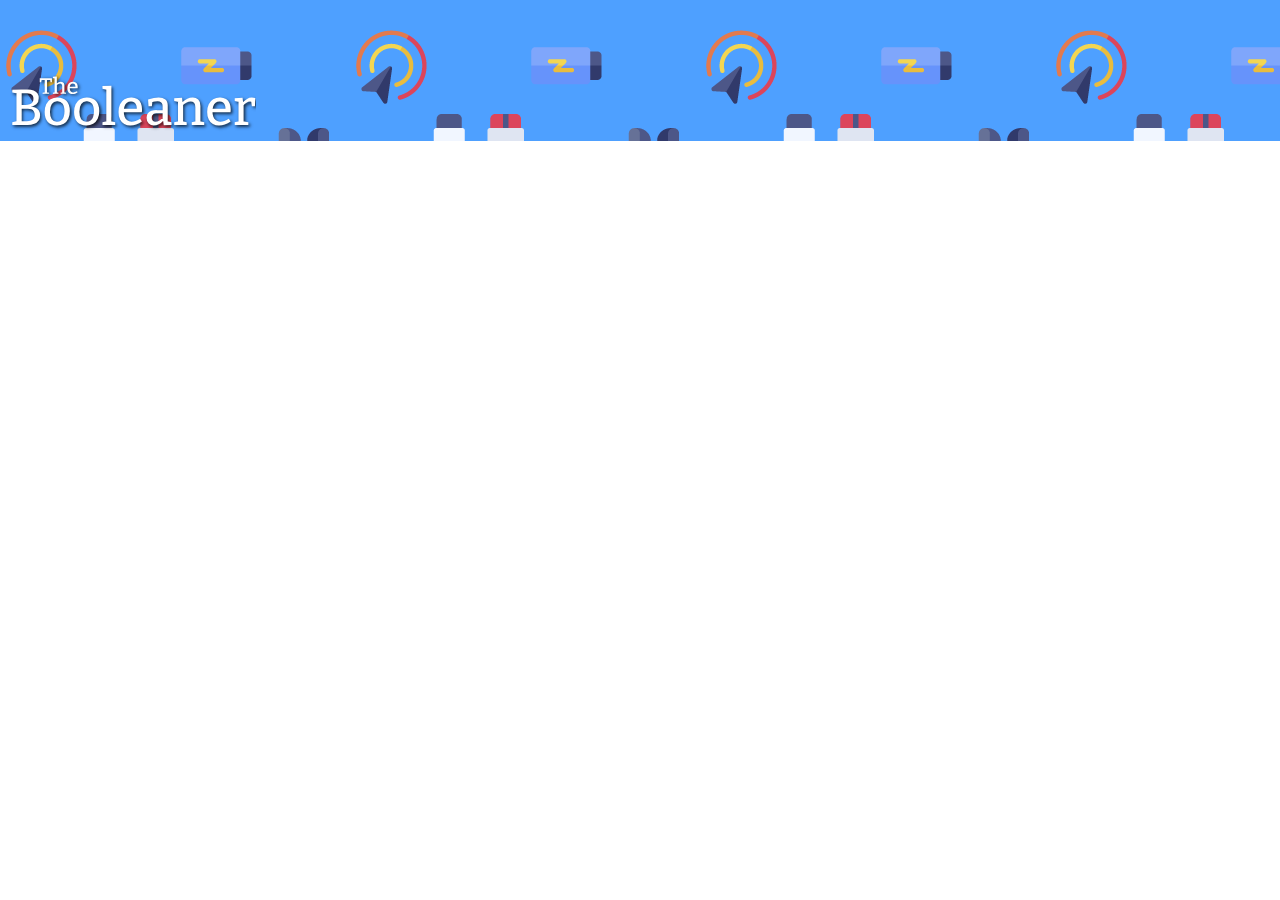
==== index.html @ a960792c "add-header" ====
<!DOCTYPE html>
<html lang="en">
<head>
    <meta charset="UTF-8">
    <meta http-equiv="X-UA-Compatible" content="IE=edge">
    <meta name="viewport" content="width=device-width, initial-scale=1.0">
    <link rel="stylesheet" href="./css/style.css">
    <title>The Booleaner</title>
</head>

<body>
    <header>
        <div class="logo">
            <img src="./img/logo.svg" alt="logo">
        </div>
    </header>  
</body>

</html>
---- css/style.css ----
*{
    margin: 0;
    box-sizing: border-box;
}

header{
    background-color:#4ea0ff;
    background-image: url(../img/pattern.png);
}

.logo{
    width: 20%;
    padding-top: 75px;
    padding-left: 10px;
}
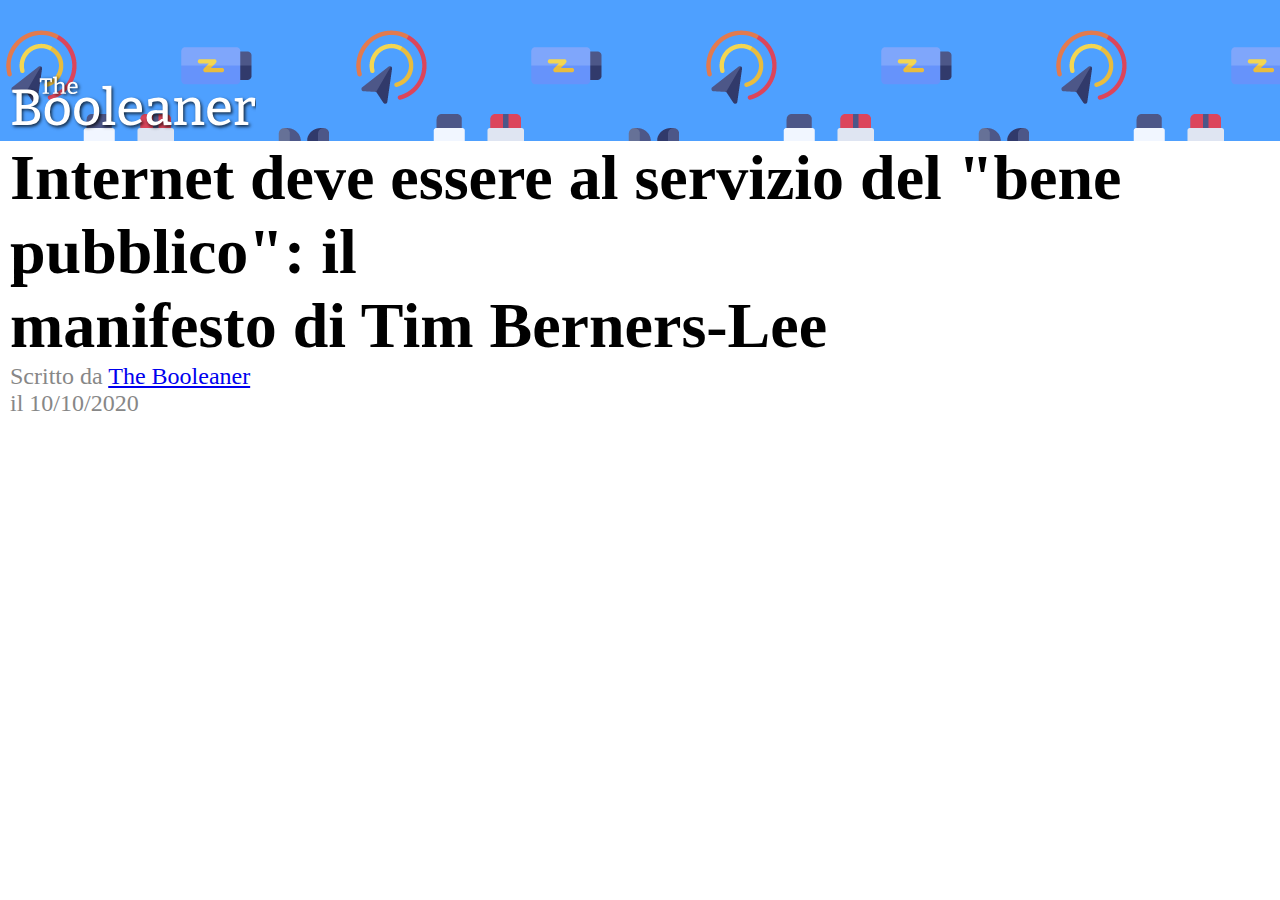
==== commit ca056f33: "main-add-section-title" ====
--- a/index.html
+++ b/index.html
@@ -14,6 +14,22 @@
             <img src="./img/logo.svg" alt="logo">
         </div>
     </header>  
+
+    <main>
+        <section class="container-title">
+            <div class="title">
+                <h1>Internet deve essere al servizio del "bene pubblico": il <br>
+                     manifesto di Tim Berners-Lee</h1>
+            </div>
+            <div class="author">
+                <span>Scritto da</span>
+                <a href="#"> The Booleaner</a>
+            </div>
+            <div class="date">
+                <span>il 10/10/2020 </span>
+            </div>
+        </section>
+    </main>
 </body>
 
 </html>--- a/css/style.css
+++ b/css/style.css
@@ -3,6 +3,7 @@
     box-sizing: border-box;
 }
 
+/* HEADER */
 header{
     background-color:#4ea0ff;
     background-image: url(../img/pattern.png);
@@ -12,4 +13,16 @@
     width: 20%;
     padding-top: 75px;
     padding-left: 10px;
-}+}
+
+/* MAIN */
+.container-title{
+    padding-left: 10px;
+}
+.title{
+    font-size: xx-large;
+}
+.author, .date{
+    font-size: x-large;
+    color: #878787;
+}
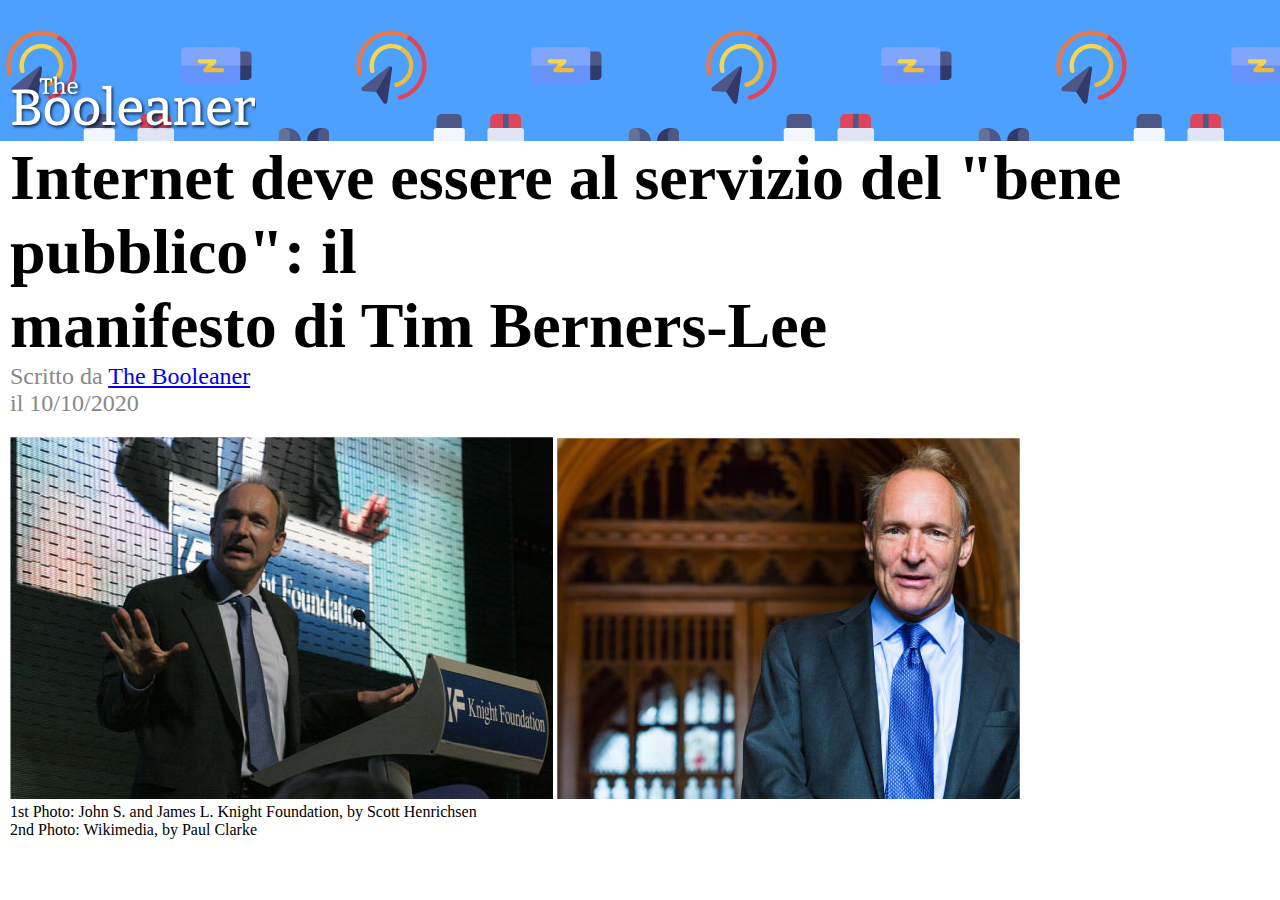
==== commit 73b6298a: "main-add-section-photogallery" ====
--- a/index.html
+++ b/index.html
@@ -16,6 +16,7 @@
     </header>  
 
     <main>
+        <!-- TITOLO -->
         <section class="container-title">
             <div class="title">
                 <h1>Internet deve essere al servizio del "bene pubblico": il <br>
@@ -29,6 +30,13 @@
                 <span>il 10/10/2020 </span>
             </div>
         </section>
+        <!-- FOTO -->
+        <section class="photogallery">
+            <img class="tim-1" src="./img/tim-1.jpg" alt="tim-1">
+            <img class="tim-2" src="./img/tim-2.jpg" alt="tim-2">
+            <div class="caption1">1st Photo: John S. and James L. Knight Foundation, by Scott Henrichsen</div>
+            <div class="caption2">2nd Photo: Wikimedia, by Paul Clarke</div>
+        </section>
     </main>
 </body>
 
--- a/css/style.css
+++ b/css/style.css
@@ -15,7 +15,7 @@
     padding-left: 10px;
 }
 
-/* MAIN */
+/* MAIN TITLE */
 .container-title{
     padding-left: 10px;
 }
@@ -26,3 +26,9 @@
     font-size: x-large;
     color: #878787;
 }
+
+/* MAIN GALLERY */
+.photogallery{
+    margin-left: 10px;
+    margin-top: 20px;
+}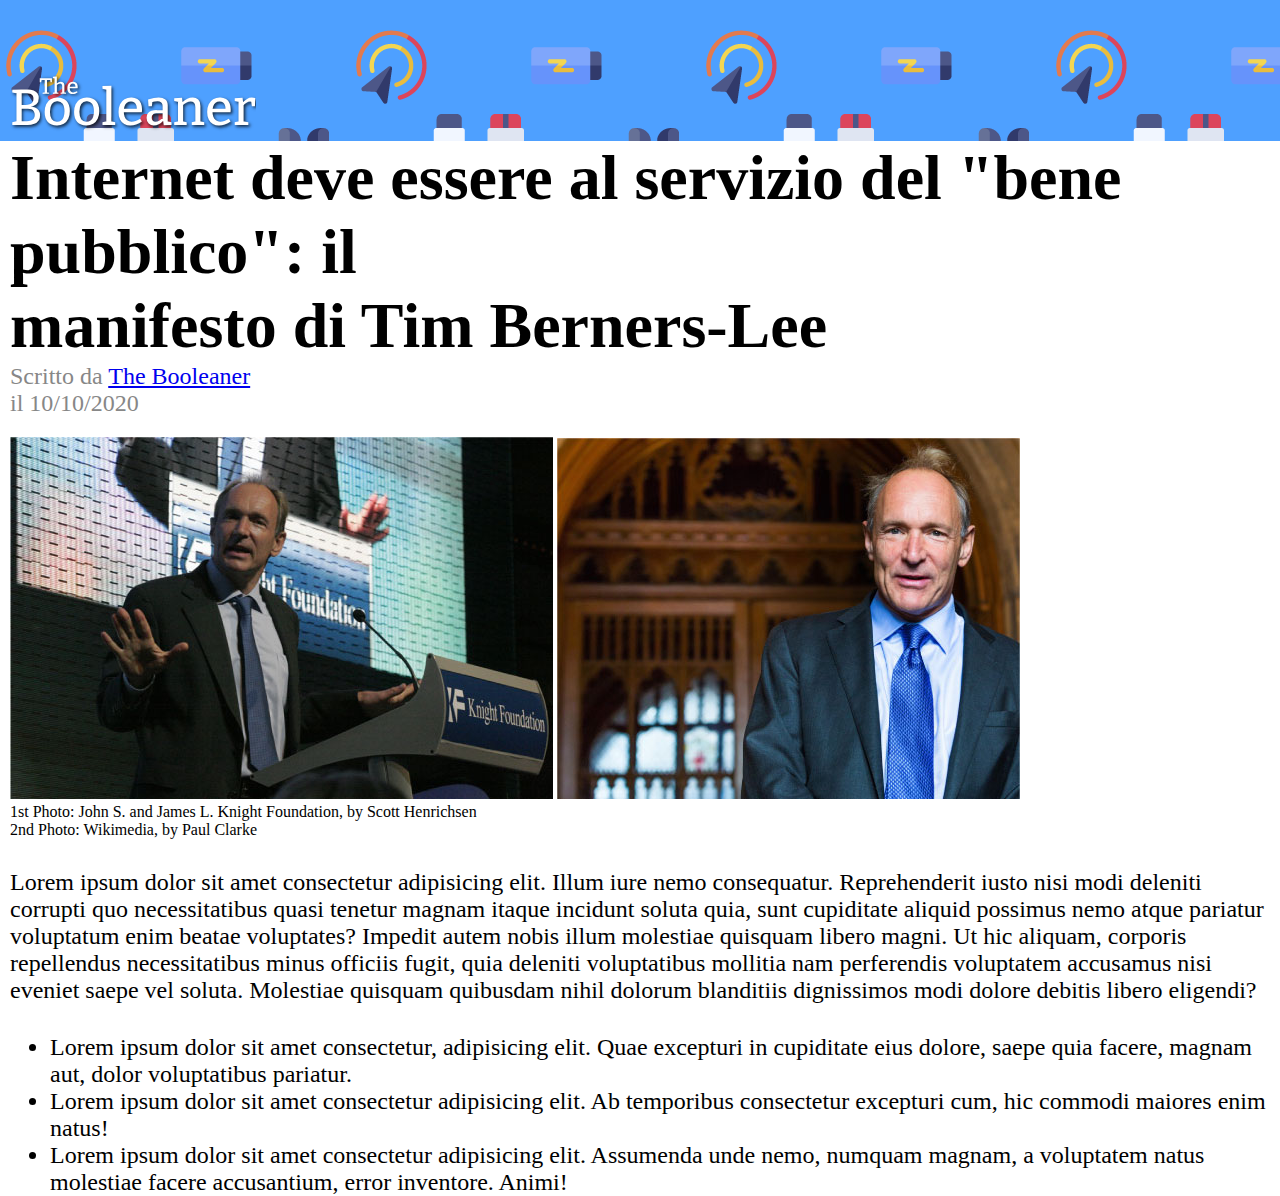
==== commit 072ae46c: "main-add-section-paragraph-1" ====
--- a/index.html
+++ b/index.html
@@ -37,6 +37,15 @@
             <div class="caption1">1st Photo: John S. and James L. Knight Foundation, by Scott Henrichsen</div>
             <div class="caption2">2nd Photo: Wikimedia, by Paul Clarke</div>
         </section>
+        <!-- PARAGRAFO 1 -->
+        <section class="paragraph-1">
+            <p>Lorem ipsum dolor sit amet consectetur adipisicing elit. Illum iure nemo consequatur. Reprehenderit iusto nisi modi deleniti corrupti quo necessitatibus quasi tenetur magnam itaque incidunt soluta quia, sunt cupiditate aliquid possimus nemo atque pariatur voluptatum enim beatae voluptates? Impedit autem nobis illum molestiae quisquam libero magni. Ut hic aliquam, corporis repellendus necessitatibus minus officiis fugit, quia deleniti voluptatibus mollitia nam perferendis voluptatem accusamus nisi eveniet saepe vel soluta. Molestiae quisquam quibusdam nihil dolorum blanditiis dignissimos modi dolore debitis libero eligendi?</p>
+            <ul class="p1">
+                <li>Lorem ipsum dolor sit amet consectetur, adipisicing elit. Quae excepturi in cupiditate eius dolore, saepe quia facere, magnam aut, dolor voluptatibus pariatur.</li>
+                <li>Lorem ipsum dolor sit amet consectetur adipisicing elit. Ab temporibus consectetur excepturi cum, hic commodi maiores enim natus!</li>
+                <li>Lorem ipsum dolor sit amet consectetur adipisicing elit. Assumenda unde nemo, numquam magnam, a voluptatem natus molestiae facere accusantium, error inventore. Animi!</li>
+            </ul>
+        </section>
     </main>
 </body>
 
--- a/css/style.css
+++ b/css/style.css
@@ -31,4 +31,13 @@
 .photogallery{
     margin-left: 10px;
     margin-top: 20px;
+}
+/* PARAGRAGO 1 */
+.paragraph-1{
+    margin-left:10px;
+    margin-top:30px;
+    font-size: x-large;
+}
+.p1{
+    margin-top: 30px;
 }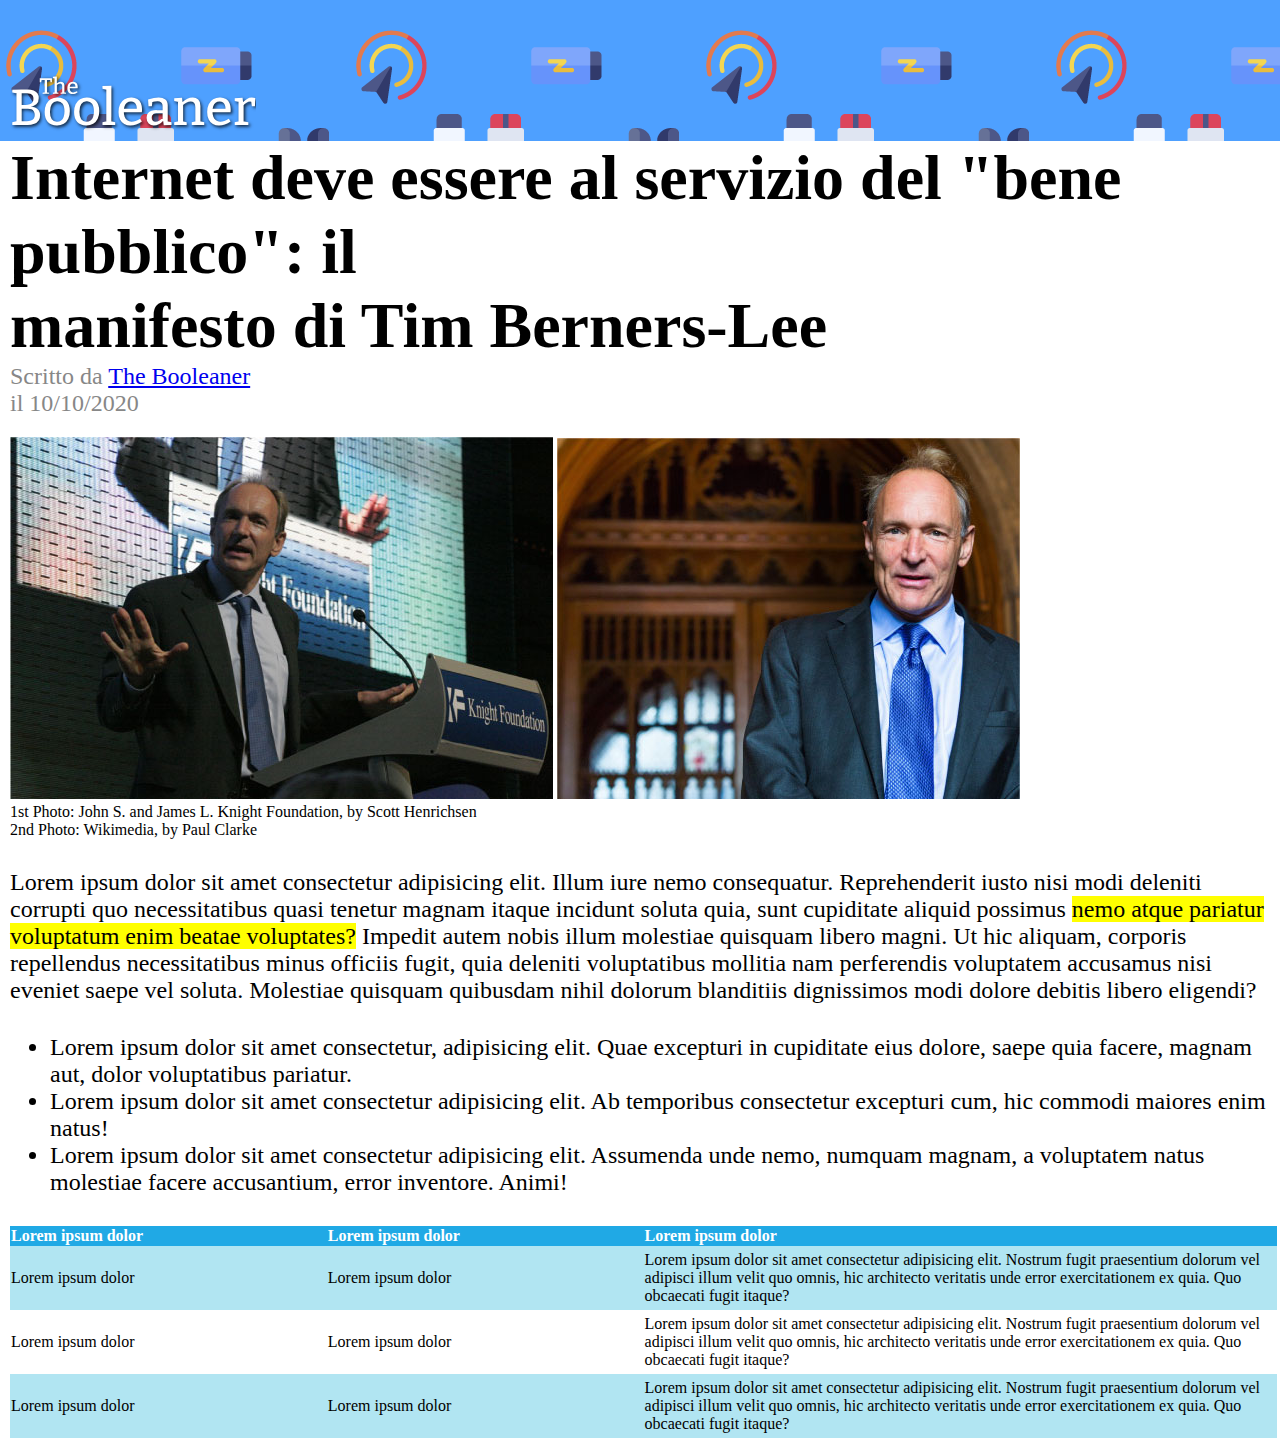
==== commit 88378462: "main-add-section-table" ====
--- a/index.html
+++ b/index.html
@@ -39,13 +39,42 @@
         </section>
         <!-- PARAGRAFO 1 -->
         <section class="paragraph-1">
-            <p>Lorem ipsum dolor sit amet consectetur adipisicing elit. Illum iure nemo consequatur. Reprehenderit iusto nisi modi deleniti corrupti quo necessitatibus quasi tenetur magnam itaque incidunt soluta quia, sunt cupiditate aliquid possimus nemo atque pariatur voluptatum enim beatae voluptates? Impedit autem nobis illum molestiae quisquam libero magni. Ut hic aliquam, corporis repellendus necessitatibus minus officiis fugit, quia deleniti voluptatibus mollitia nam perferendis voluptatem accusamus nisi eveniet saepe vel soluta. Molestiae quisquam quibusdam nihil dolorum blanditiis dignissimos modi dolore debitis libero eligendi?</p>
+            <p>Lorem ipsum dolor sit amet consectetur adipisicing elit. Illum iure nemo consequatur. Reprehenderit iusto nisi modi deleniti corrupti quo necessitatibus quasi tenetur magnam itaque incidunt soluta quia, sunt cupiditate aliquid possimus <mark>nemo atque pariatur voluptatum enim beatae voluptates?</mark> Impedit autem nobis illum molestiae quisquam libero magni. Ut hic aliquam, corporis repellendus necessitatibus minus officiis fugit, quia deleniti voluptatibus mollitia nam perferendis voluptatem accusamus nisi eveniet saepe vel soluta. Molestiae quisquam quibusdam nihil dolorum blanditiis dignissimos modi dolore debitis libero eligendi?</p>
             <ul class="p1">
                 <li>Lorem ipsum dolor sit amet consectetur, adipisicing elit. Quae excepturi in cupiditate eius dolore, saepe quia facere, magnam aut, dolor voluptatibus pariatur.</li>
                 <li>Lorem ipsum dolor sit amet consectetur adipisicing elit. Ab temporibus consectetur excepturi cum, hic commodi maiores enim natus!</li>
                 <li>Lorem ipsum dolor sit amet consectetur adipisicing elit. Assumenda unde nemo, numquam magnam, a voluptatem natus molestiae facere accusantium, error inventore. Animi!</li>
             </ul>
         </section>
+        <!-- TABELLA -->
+        <section class="container-table">
+            <table>
+                <thead>
+                    <tr>
+                        <th class="data">Lorem ipsum dolor</th>
+                        <th class="data">Lorem ipsum dolor</th>
+                        <th class="result">Lorem ipsum dolor</th>
+                    </tr>
+                </thead>
+                <tbody>
+                    <tr class="line1">
+                        <td>Lorem ipsum dolor</td>
+                        <td>Lorem ipsum dolor</td>
+                        <td>Lorem ipsum dolor sit amet consectetur adipisicing elit. Nostrum fugit praesentium dolorum vel adipisci illum velit quo omnis, hic architecto veritatis unde error exercitationem ex quia. Quo obcaecati fugit itaque?</td>
+                    </tr>
+                    <tr class="line2">
+                        <td>Lorem ipsum dolor</td>
+                        <td>Lorem ipsum dolor</td>
+                        <td>Lorem ipsum dolor sit amet consectetur adipisicing elit. Nostrum fugit praesentium dolorum vel adipisci illum velit quo omnis, hic architecto veritatis unde error exercitationem ex quia. Quo obcaecati fugit itaque?</td>
+                    </tr>
+                    <tr class="line3">
+                        <td>Lorem ipsum dolor</td>
+                        <td>Lorem ipsum dolor</td>
+                        <td>Lorem ipsum dolor sit amet consectetur adipisicing elit. Nostrum fugit praesentium dolorum vel adipisci illum velit quo omnis, hic architecto veritatis unde error exercitationem ex quia. Quo obcaecati fugit itaque?</td>
+                    </tr>
+                </tbody>
+            </table>
+        </section>
     </main>
 </body>
 
--- a/css/style.css
+++ b/css/style.css
@@ -40,4 +40,34 @@
 }
 .p1{
     margin-top: 30px;
-}+}
+mark{
+    background-color: #ffff00;
+}
+/* TABELLA */
+.container-table{
+    margin-top: 30px;
+}
+table{
+    width: 99%;
+    margin:10px;
+    border-collapse: collapse;
+}
+thead{
+    background-color:#20a9e5;
+    color: white;
+    text-align: left;
+}
+.data{
+    width: 25%;
+}
+.result{
+    width: 50%;
+}
+.line1, .line3{
+    background-color:#b1e5f2;
+}
+td{
+    padding-top: 5px;
+    padding-bottom: 5px;;
+}
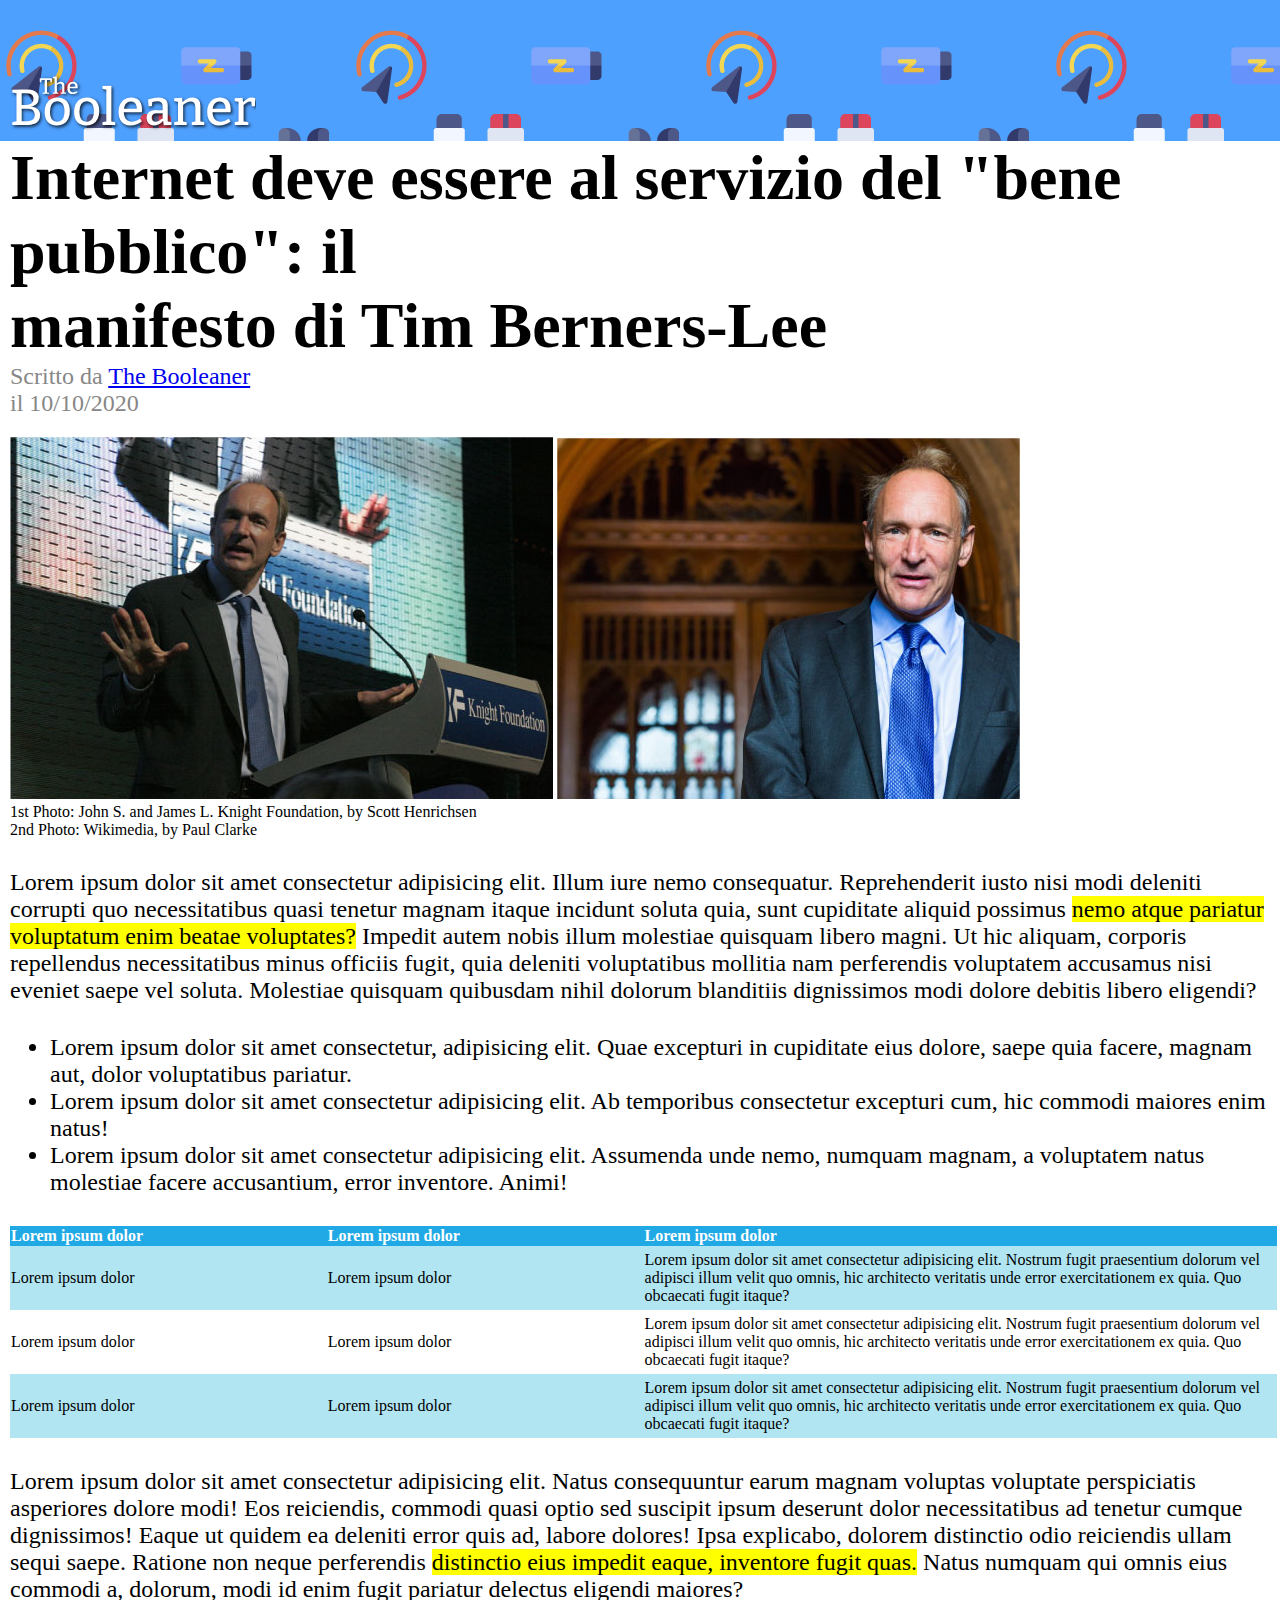
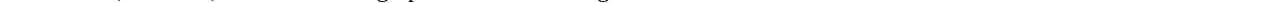
==== commit c39822cd: "main-add-paragraph-2" ====
--- a/index.html
+++ b/index.html
@@ -75,6 +75,10 @@
                 </tbody>
             </table>
         </section>
+        <!-- PARAGRAFO 2 -->
+        <section class="paragraph-2">
+            <p class="p2">Lorem ipsum dolor sit amet consectetur adipisicing elit. Natus consequuntur earum magnam voluptas voluptate perspiciatis asperiores dolore modi! Eos reiciendis, commodi quasi optio sed suscipit ipsum deserunt dolor necessitatibus ad tenetur cumque dignissimos! Eaque ut quidem ea deleniti error quis ad, labore dolores! Ipsa explicabo, dolorem distinctio odio reiciendis ullam sequi saepe. Ratione non neque perferendis <mark>distinctio eius impedit eaque, inventore fugit quas.</mark> Natus numquam qui omnis eius commodi a, dolorum, modi id enim fugit pariatur delectus eligendi maiores?</p>
+        </section>
     </main>
 </body>
 
--- a/css/style.css
+++ b/css/style.css
@@ -32,13 +32,13 @@
     margin-left: 10px;
     margin-top: 20px;
 }
-/* PARAGRAGO 1 */
-.paragraph-1{
+/* PARAGRAGO 1 e 2 */
+.paragraph-1, .paragraph-2{
     margin-left:10px;
     margin-top:30px;
     font-size: x-large;
 }
-.p1{
+.p1, .p2{
     margin-top: 30px;
 }
 mark{
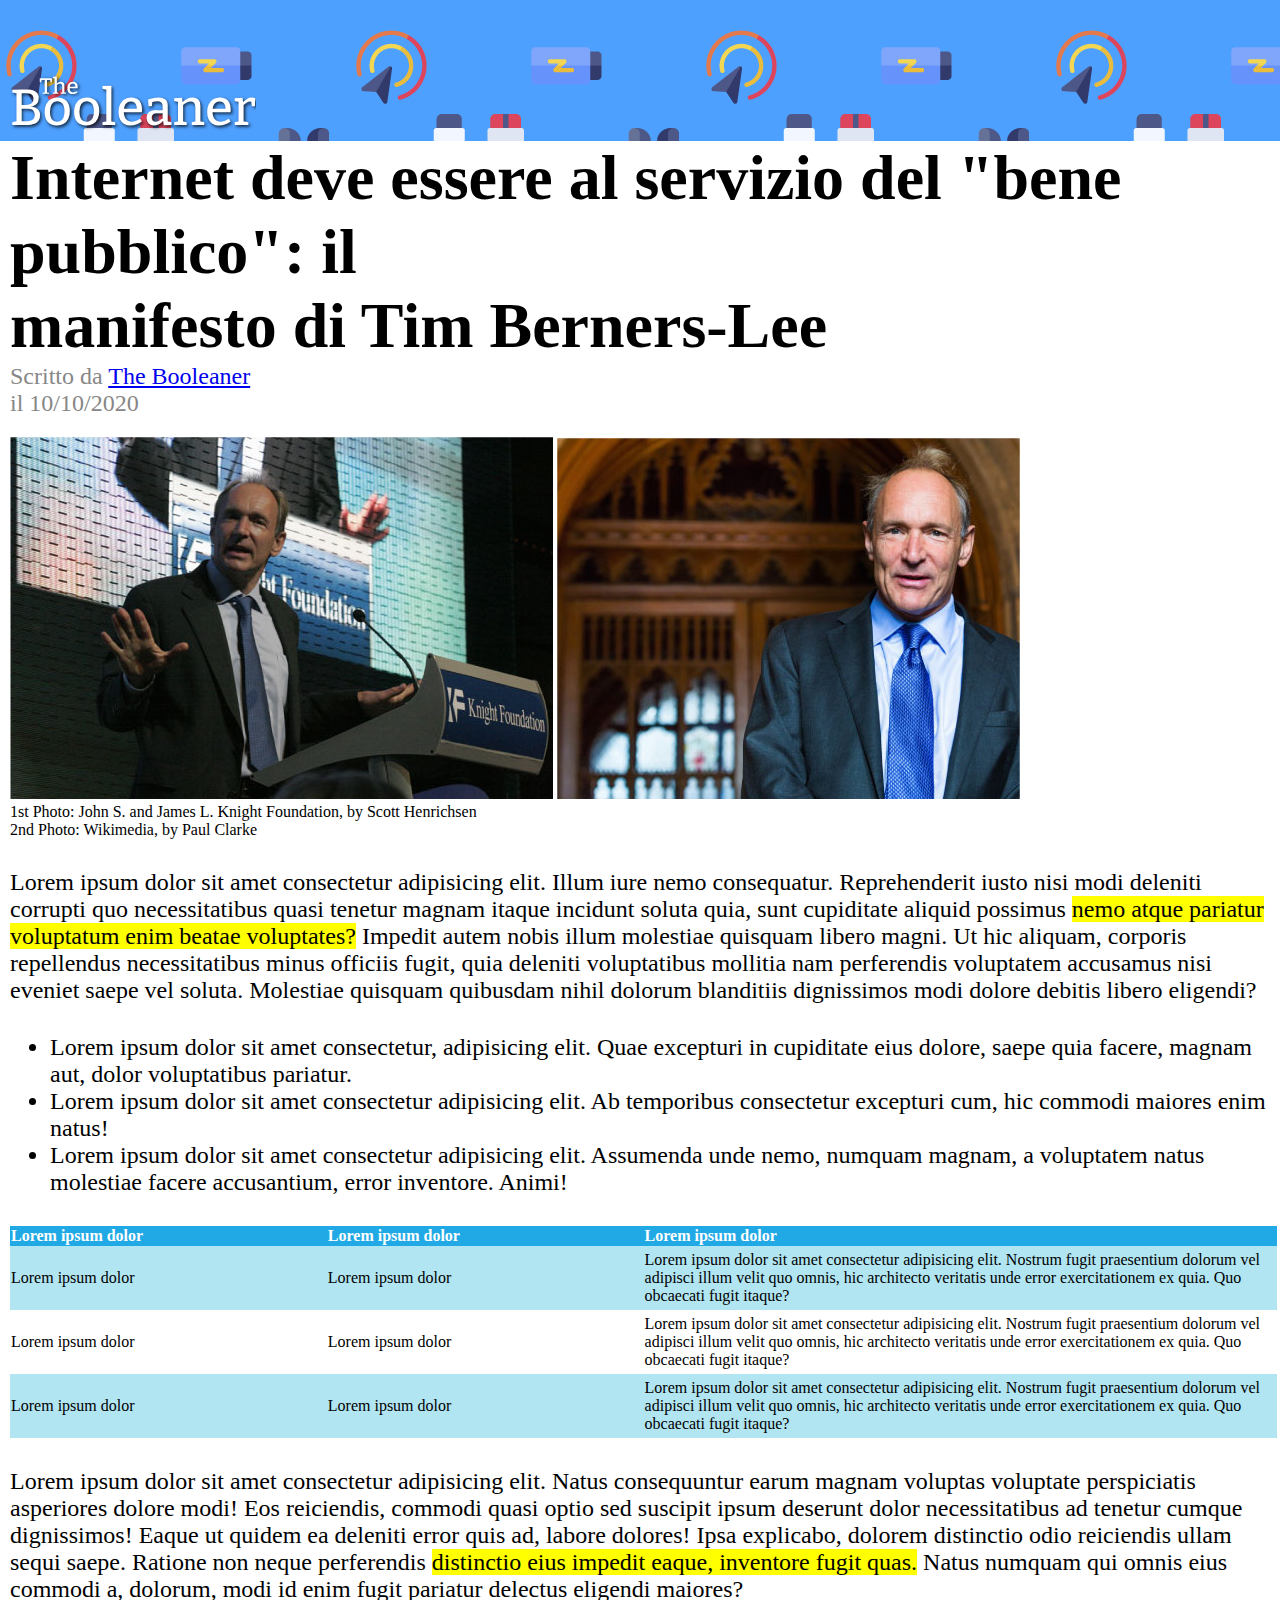
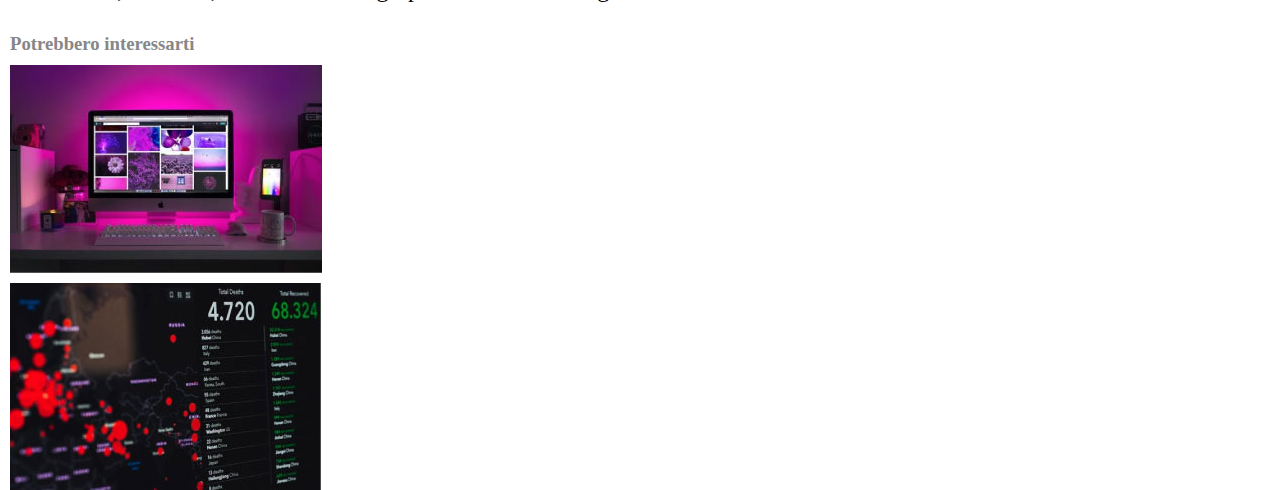
==== commit 27c18280: "footer-add-section-related" ====
--- a/index.html
+++ b/index.html
@@ -80,6 +80,14 @@
             <p class="p2">Lorem ipsum dolor sit amet consectetur adipisicing elit. Natus consequuntur earum magnam voluptas voluptate perspiciatis asperiores dolore modi! Eos reiciendis, commodi quasi optio sed suscipit ipsum deserunt dolor necessitatibus ad tenetur cumque dignissimos! Eaque ut quidem ea deleniti error quis ad, labore dolores! Ipsa explicabo, dolorem distinctio odio reiciendis ullam sequi saepe. Ratione non neque perferendis <mark>distinctio eius impedit eaque, inventore fugit quas.</mark> Natus numquam qui omnis eius commodi a, dolorum, modi id enim fugit pariatur delectus eligendi maiores?</p>
         </section>
     </main>
+
+    <footer>
+        <section class="related">
+            <h3>Potrebbero interessarti</h3>
+            <img src="./img/monitor.jpg" alt="monitor">
+            <img src="./img/graph.jpg" alt="graph">
+        </section>
+    </footer>
 </body>
 
 </html>--- a/css/style.css
+++ b/css/style.css
@@ -71,3 +71,15 @@
     padding-top: 5px;
     padding-bottom: 5px;;
 }
+/* FOOTER */
+.related{
+    margin-top: 30px;
+    margin-left: 10px;
+}
+h3{
+    color:#878787;
+}
+.related > img{
+    display: block;
+    margin-top:10px;
+}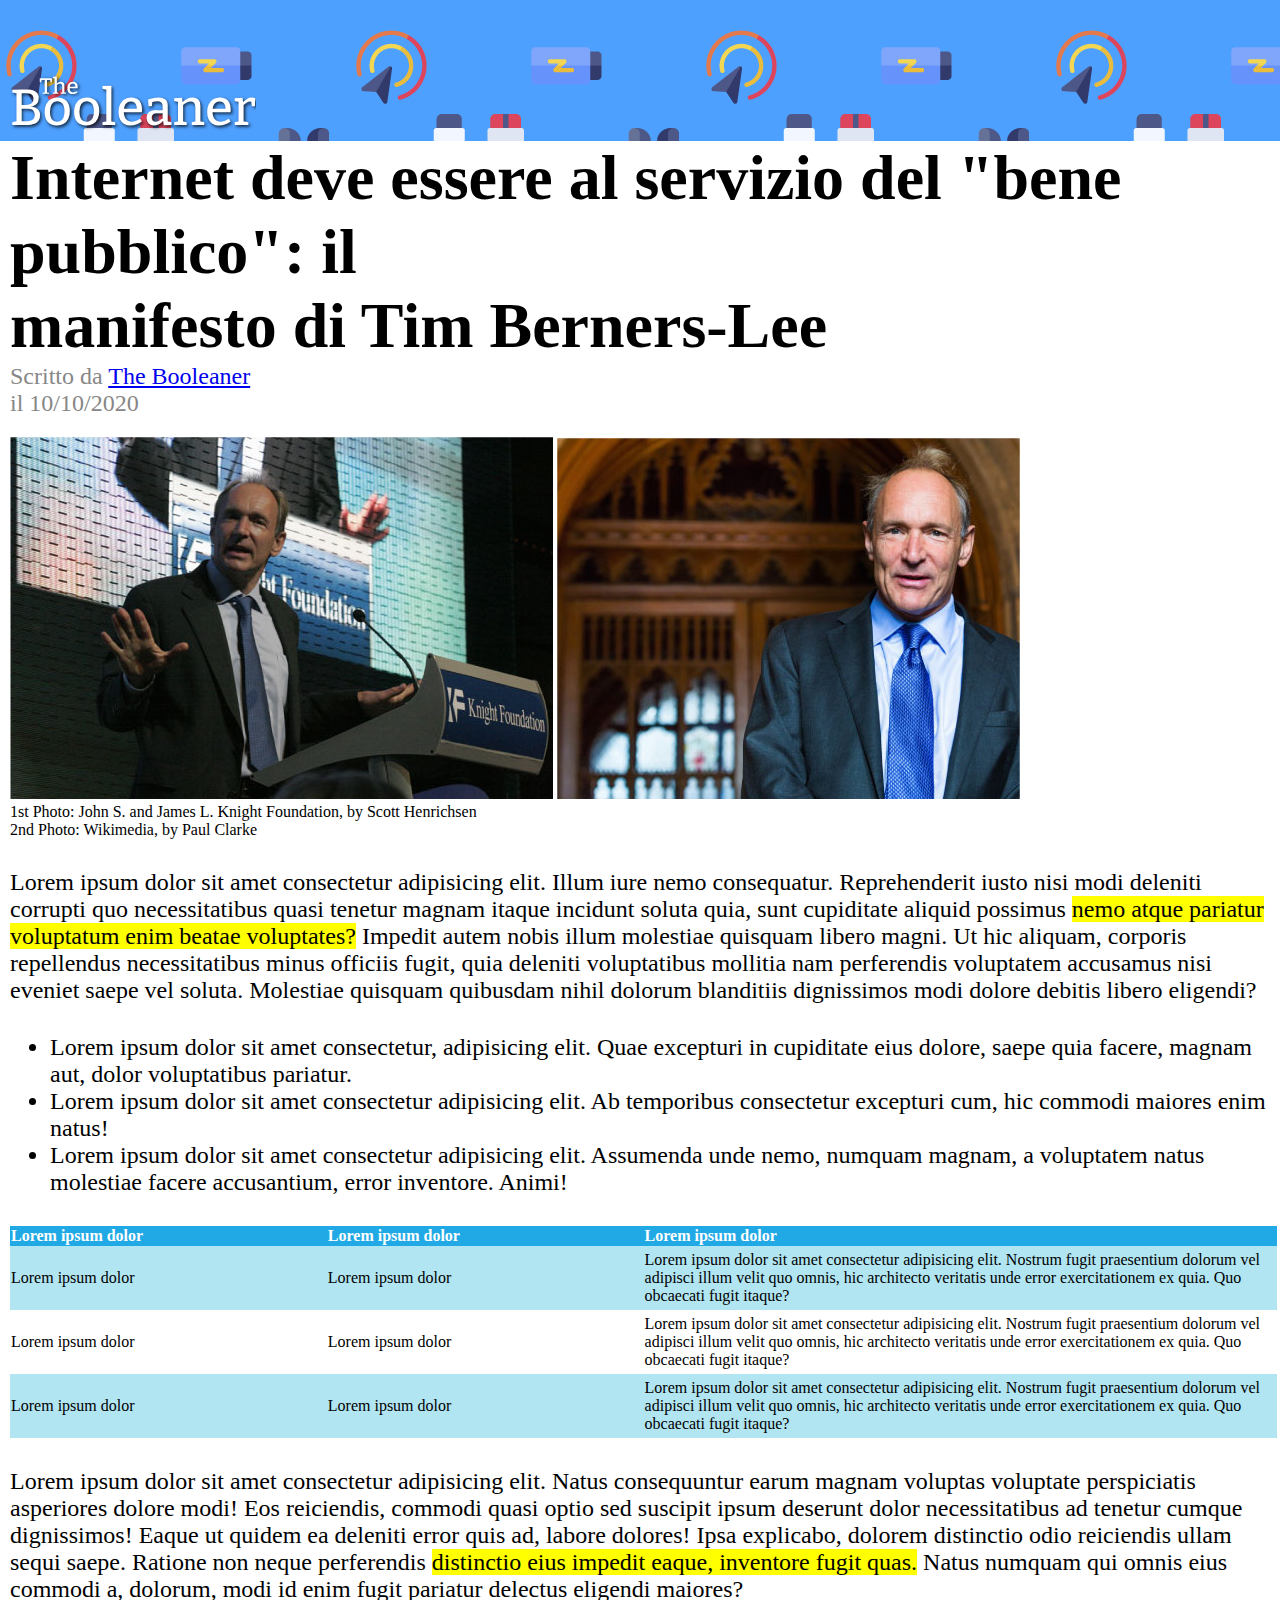
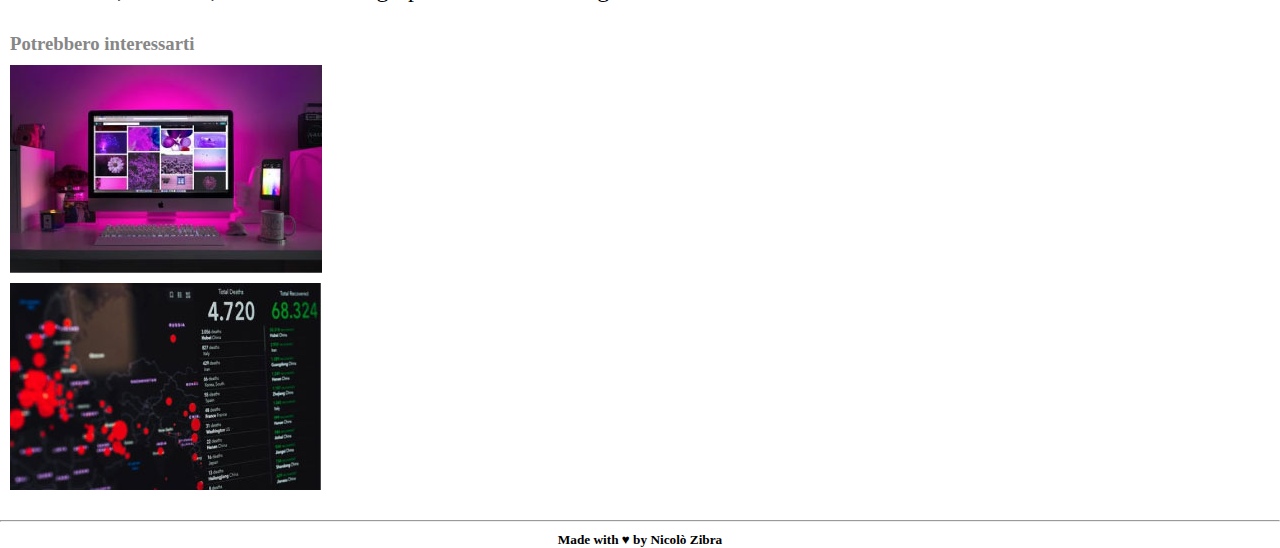
==== commit eb9ca199: "footer-add-credits" ====
--- a/index.html
+++ b/index.html
@@ -87,6 +87,8 @@
             <img src="./img/monitor.jpg" alt="monitor">
             <img src="./img/graph.jpg" alt="graph">
         </section>
+        <hr>
+        <h5>Made with &hearts; by Nicolò Zibra</h5>
     </footer>
 </body>
 
--- a/css/style.css
+++ b/css/style.css
@@ -82,4 +82,11 @@
 .related > img{
     display: block;
     margin-top:10px;
+}
+hr{
+    margin-top:30px;
+}
+h5{
+    margin-top: 10px;
+    text-align: center;
 }